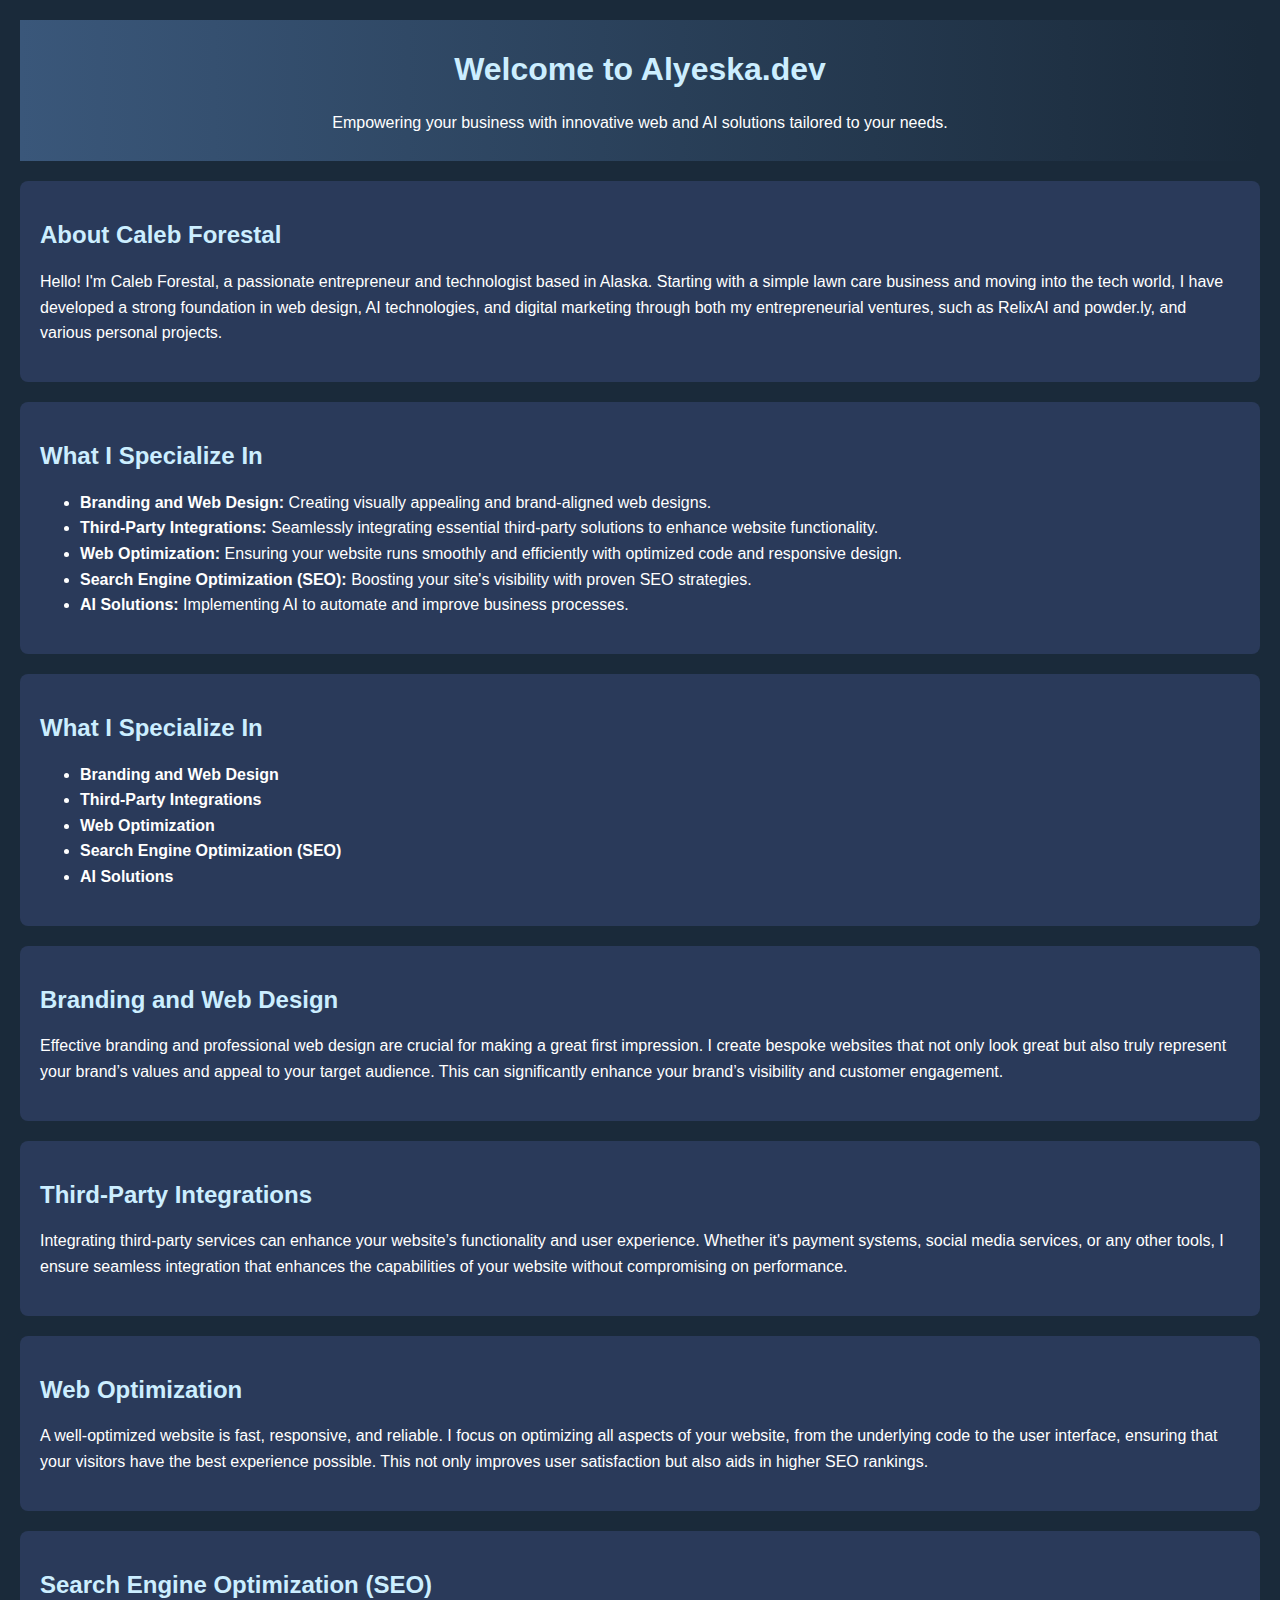
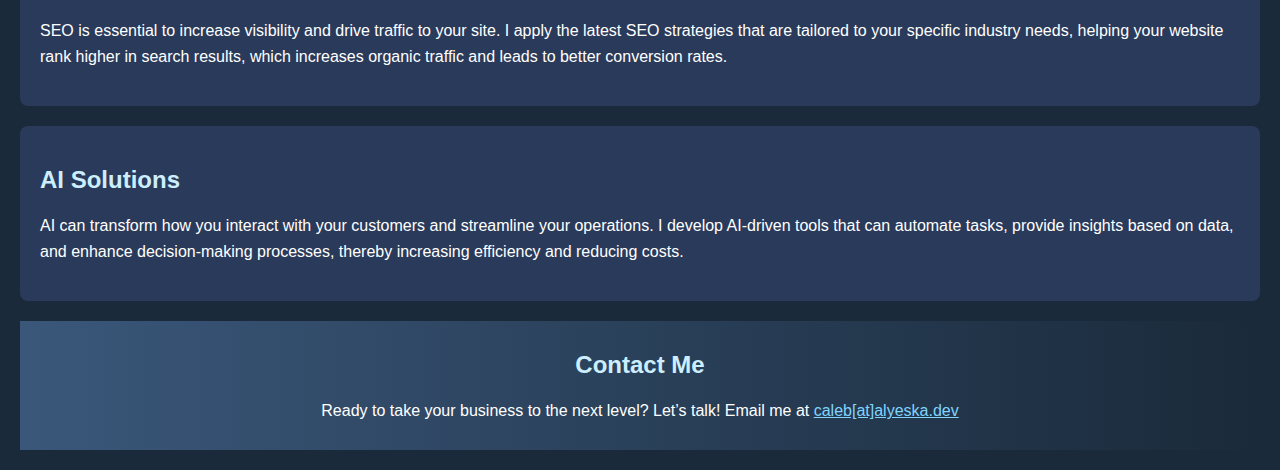
==== index.html @ 4680defa "d" ====
<!DOCTYPE html>
<html lang="en">

<head>
    <meta charset="UTF-8">
    <meta name="viewport" content="width=device-width, initial-scale=1.0">
    <link rel="apple-touch-icon" sizes="180x180" href="/apple-touch-icon.png">
    <link rel="icon" type="image/png" sizes="32x32" href="/favicon-32x32.png">
    <link rel="icon" type="image/png" sizes="16x16" href="/favicon-16x16.png">
    <link rel="manifest" href="/site.webmanifest">
    <meta name="description" content="Caleb Forestal - Specializing in Web Development, AI Integrations, and Practical Business Structure Insights in Alaska.">
    <meta name="keywords" content="Caleb Forestal, Alyeska.dev, Web Development, AI Integration, Business Consulting, Entrepreneur, Alaska">
    <title>Caleb Forestal | Alyeska.dev</title>
    <style>
        body {
            font-family: 'Arial', sans-serif;
            color: #ffffff;
            background-color: #1a2a3a;
            margin: 0;
            padding: 20px;
            font-size: 16px;
        }

        header,
        footer {
            background: linear-gradient(to right, #3a577a, #1a2a3a);
            padding: 10px 20px;
            text-align: center;
        }

        section {
            background-color: #2a3a5a;
            margin: 20px 0;
            padding: 20px;
            border-radius: 8px;
        }

        h1,
        h2 {
            color: #cceeff;
        }

        p,
        li {
            line-height: 1.6;
        }

        a {
            color: #80d4ff;
        }
    </style>

    <!-- Google tag (gtag.js) -->
    <script async src="https://www.googletagmanager.com/gtag/js?id=G-668FSQRT3T"></script>
    <script>
    window.dataLayer = window.dataLayer || [];
    function gtag(){dataLayer.push(arguments);}
    gtag('js', new Date());

    gtag('config', 'G-668FSQRT3T');
    </script>
</head>

<body>
    <header>
        <h1>Welcome to Alyeska.dev</h1>
        <p>Empowering your business with innovative web and AI solutions tailored to your needs.</p>
    </header>

    <!-- <nav>
        <ul>
            <li><a href="#about">About Me</a></li>
            <li><a href="#services">Services</a></li>
            <li><a href="#contact">Contact</a></li>
        </ul>
    </nav> -->

    <section id="about">
        <h2>About Caleb Forestal</h2>
        <p>Hello! I'm Caleb Forestal, a passionate entrepreneur and technologist based in Alaska. Starting with a simple
            lawn care business and moving into the tech world, I have developed a strong foundation in web design, AI
            technologies, and digital marketing through both my entrepreneurial ventures, such as RelixAI and powder.ly,
            and various personal projects.</p>
    </section>

    <section id="services">
        <h2>What I Specialize In</h2>
        <ul>
            <li><strong>Branding and Web Design:</strong> Creating visually appealing and brand-aligned web designs.
            </li>
            <li><strong>Third-Party Integrations:</strong> Seamlessly integrating essential third-party solutions to
                enhance website functionality.</li>
            <li><strong>Web Optimization:</strong> Ensuring your website runs smoothly and efficiently with optimized
                code and responsive design.</li>
            <li><strong>Search Engine Optimization (SEO):</strong> Boosting your site's visibility with proven SEO
                strategies.</li>
            <li><strong>AI Solutions:</strong> Implementing AI to automate and improve business processes.</li>
        </ul>
    </section>


    <section id="services">
        <h2>What I Specialize In</h2>
        <ul>
            <li><strong>Branding and Web Design</strong></li>
            <li><strong>Third-Party Integrations</strong></li>
            <li><strong>Web Optimization</strong></li>
            <li><strong>Search Engine Optimization (SEO)</strong></li>
            <li><strong>AI Solutions</strong></li>
        </ul>
    </section>

    <section id="branding">
        <h2>Branding and Web Design</h2>
        <p>Effective branding and professional web design are crucial for making a great first impression. I create
            bespoke websites that not only look great but also truly represent your brand’s values and appeal to your
            target audience. This can significantly enhance your brand’s visibility and customer engagement.</p>
    </section>

    <section id="integrations">
        <h2>Third-Party Integrations</h2>
        <p>Integrating third-party services can enhance your website’s functionality and user experience. Whether it's
            payment systems, social media services, or any other tools, I ensure seamless integration that enhances the
            capabilities of your website without compromising on performance.</p>
    </section>

    <section id="optimization">
        <h2>Web Optimization</h2>
        <p>A well-optimized website is fast, responsive, and reliable. I focus on optimizing all aspects of your
            website, from the underlying code to the user interface, ensuring that your visitors have the best
            experience possible. This not only improves user satisfaction but also aids in higher SEO rankings.</p>
    </section>

    <section id="seo">
        <h2>Search Engine Optimization (SEO)</h2>
        <p>SEO is essential to increase visibility and drive traffic to your site. I apply the latest SEO strategies
            that are tailored to your specific industry needs, helping your website rank higher in search results, which
            increases organic traffic and leads to better conversion rates.</p>
    </section>

    <section id="ai">
        <h2>AI Solutions</h2>
        <p>AI can transform how you interact with your customers and streamline your operations. I develop AI-driven
            tools that can automate tasks, provide insights based on data, and enhance decision-making processes,
            thereby increasing efficiency and reducing costs.</p>
    </section>

    <footer id="contact">
        <h2>Contact Me</h2>
        <p>Ready to take your business to the next level? Let’s talk! Email me at <a
                href="mailto:caleb@alyeska.dev">caleb[at]alyeska.dev</a></p>
    </footer>
</body>

</html>
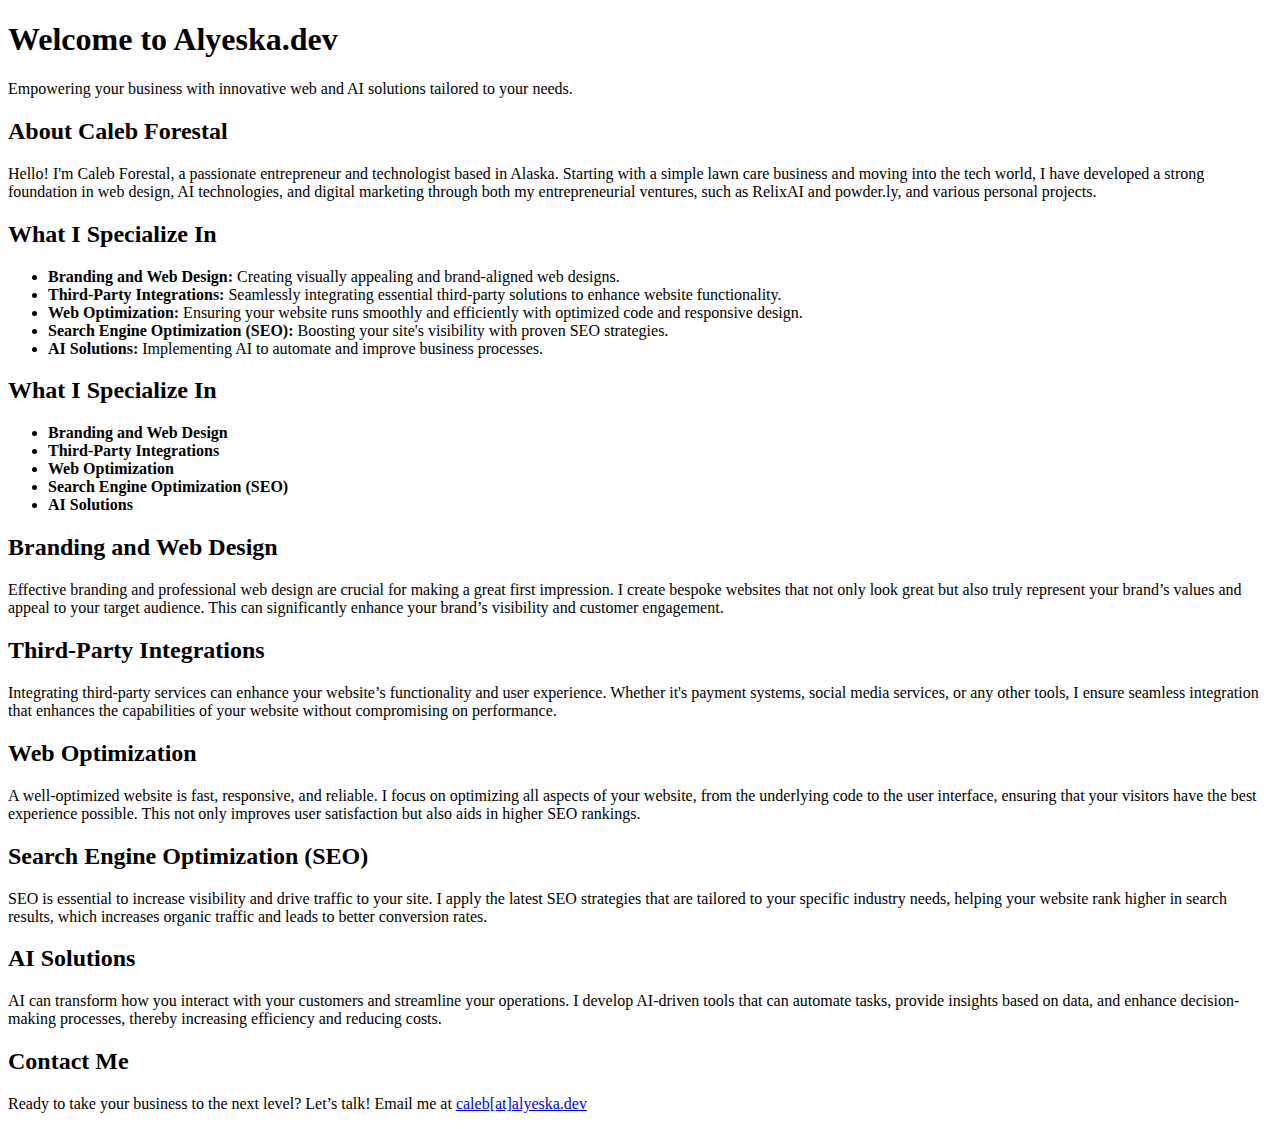
==== commit 2159c5cb: "d" ====
--- a/index.html
+++ b/index.html
@@ -8,9 +8,36 @@
     <link rel="icon" type="image/png" sizes="32x32" href="/favicon-32x32.png">
     <link rel="icon" type="image/png" sizes="16x16" href="/favicon-16x16.png">
     <link rel="manifest" href="/site.webmanifest">
-    <meta name="description" content="Caleb Forestal - Specializing in Web Development, AI Integrations, and Practical Business Structure Insights in Alaska.">
-    <meta name="keywords" content="Caleb Forestal, Alyeska.dev, Web Development, AI Integration, Business Consulting, Entrepreneur, Alaska">
-    <title>Caleb Forestal | Alyeska.dev</title>
+    <link rel="shortcut icon" href="/favicon.ico">
+
+    <meta name="description"
+        content="Caleb Forestal - Specializing in Web Development, AI Integrations, and Practical Business Structure Insights in Alaska.">
+    <meta name="keywords"
+        content="Caleb Forestal, Alyeska.dev, Web Development, AI Integration, Business Consulting, Entrepreneur, Alaska">
+    <title>Caleb Forestal</title>
+
+    <link rel="stylesheet" href="/style.css">
+    <!-- <meta name="theme-color" content="#2A3A5A"> -->
+
+    <link rel="shortcut icon" href="/favicon.ico">
+    <html lang="en">
+    <meta name="language" content="English">
+    <meta name="robots" content="index, follow">
+    <meta http-equiv="Content-Security-Policy" content="default-src 'self';">
+
+    <!-- <meta property="og:title" content="Caleb Forestal | Alyeska.dev">
+    <meta property="og:description" content="Empowering your business with innovative web and AI solutions from Alaska.">
+    <meta property="og:image" content="public/social-share-image.png">
+    <meta property="og:url" content="https://alyeska.dev">
+    <meta property="og:type" content="website">
+    <meta property="og:site_name" content="Alyeska.dev">
+
+    <meta name="twitter:card" content="summary_large_image">
+    <meta name="twitter:creator" content="@CalebForestal">
+    <meta name="twitter:title" content="Caleb Forestal | Alyeska.dev">
+    <meta name="twitter:description" content="Empowering your business with innovative web and AI solutions from Alaska.">
+    <meta name="twitter:image" content="public/social-share-image.png"> -->
+
     <style>
         body {
             font-family: 'Arial', sans-serif;
@@ -53,11 +80,11 @@
     <!-- Google tag (gtag.js) -->
     <script async src="https://www.googletagmanager.com/gtag/js?id=G-668FSQRT3T"></script>
     <script>
-    window.dataLayer = window.dataLayer || [];
-    function gtag(){dataLayer.push(arguments);}
-    gtag('js', new Date());
+        window.dataLayer = window.dataLayer || [];
+        function gtag() { dataLayer.push(arguments); }
+        gtag('js', new Date());
 
-    gtag('config', 'G-668FSQRT3T');
+        gtag('config', 'G-668FSQRT3T');
     </script>
 </head>
 
@@ -152,4 +179,4 @@
     </footer>
 </body>
 
-</html>
+</html>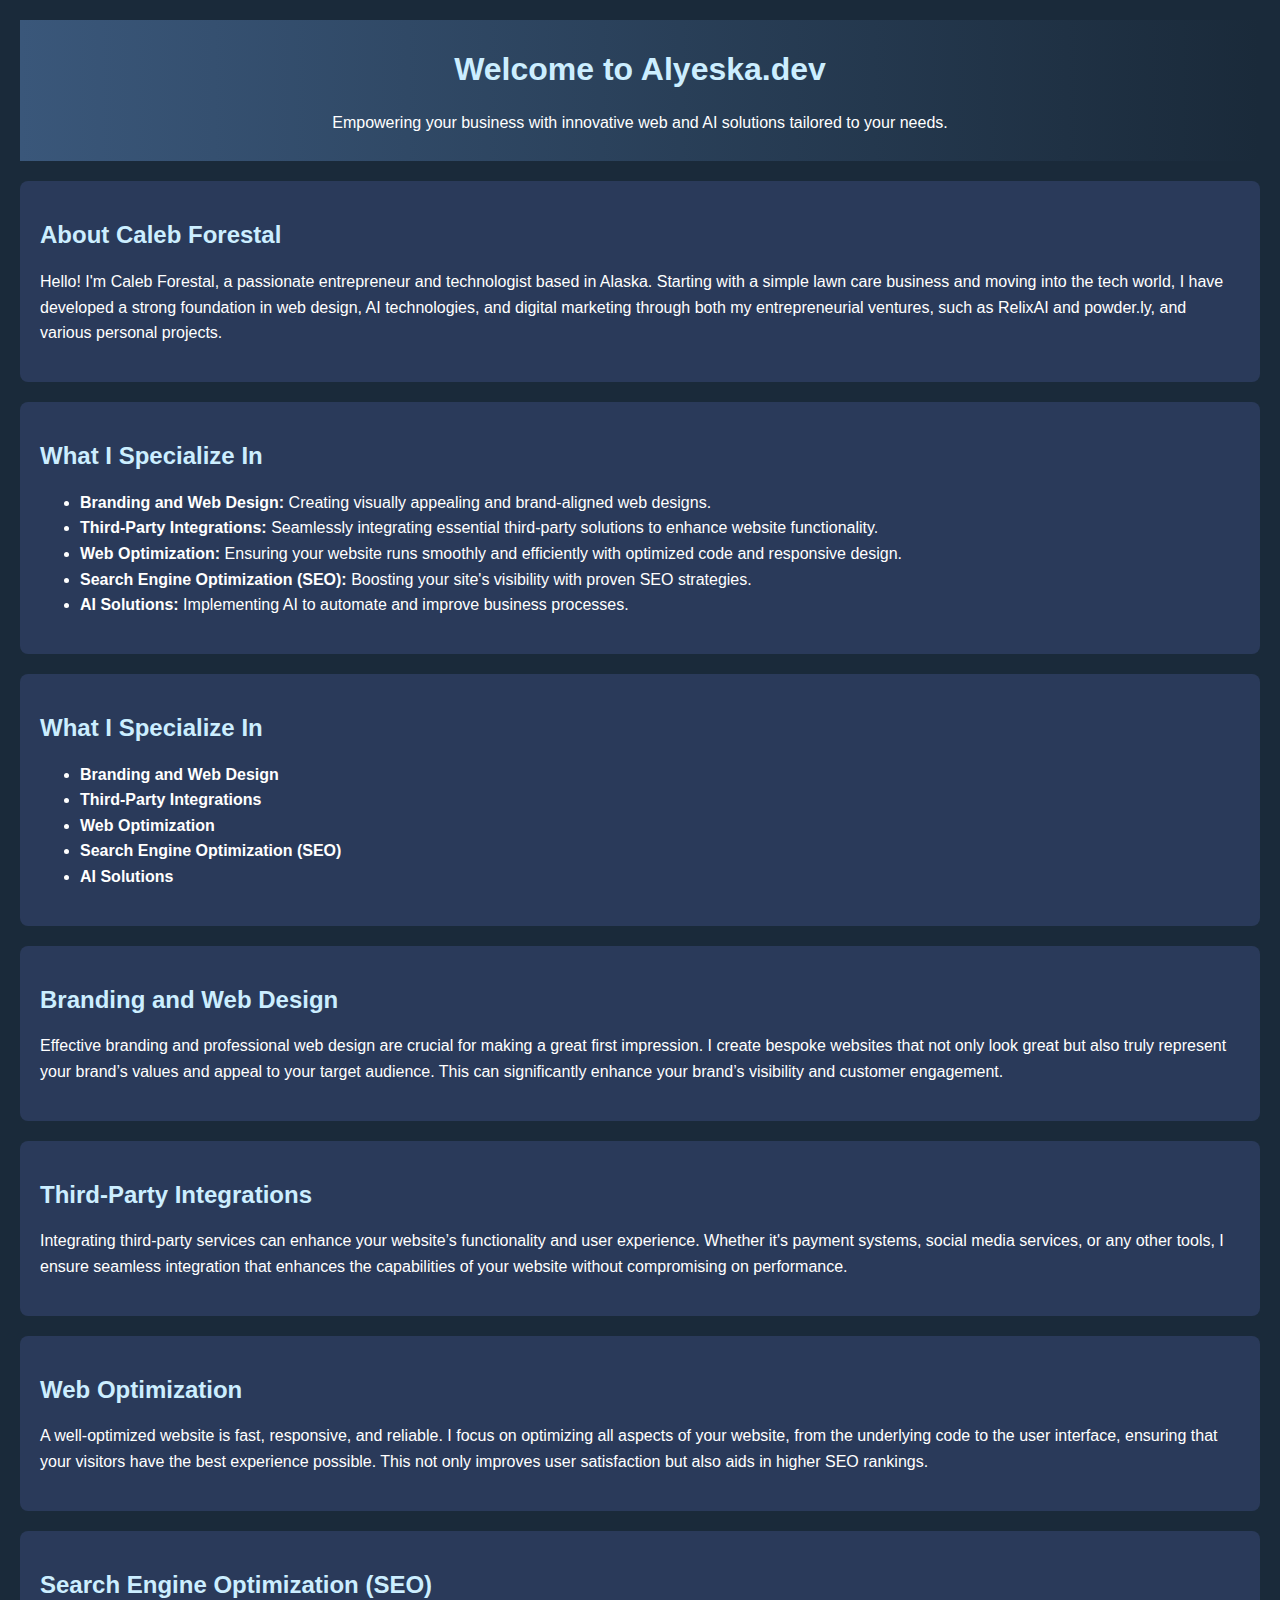
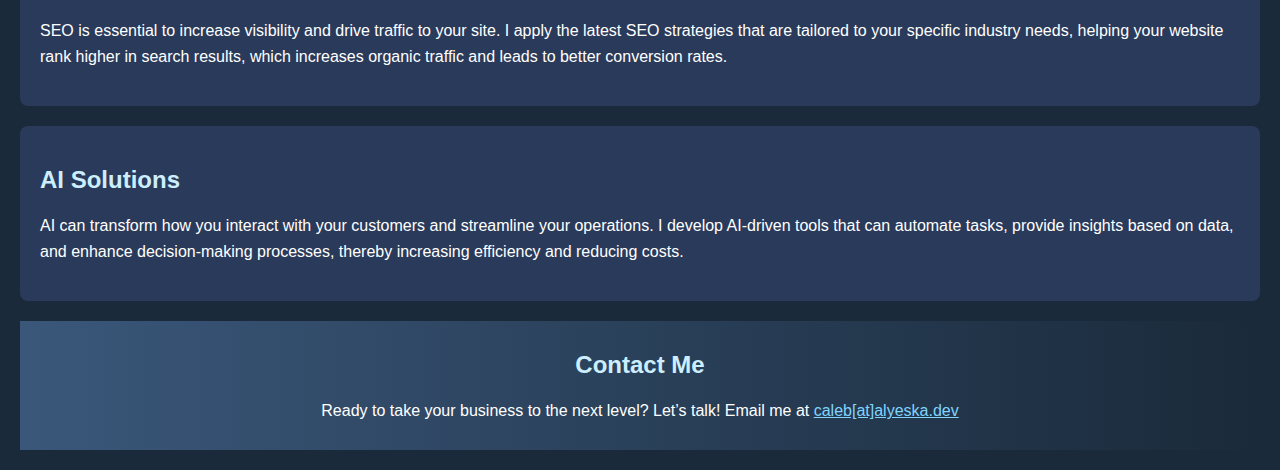
==== commit f2faf9df: "d" ====
--- a/index.html
+++ b/index.html
@@ -4,26 +4,24 @@
 <head>
     <meta charset="UTF-8">
     <meta name="viewport" content="width=device-width, initial-scale=1.0">
+
     <link rel="apple-touch-icon" sizes="180x180" href="/apple-touch-icon.png">
     <link rel="icon" type="image/png" sizes="32x32" href="/favicon-32x32.png">
     <link rel="icon" type="image/png" sizes="16x16" href="/favicon-16x16.png">
+    <link rel="shortcut icon" href="/favicon.ico">
     <link rel="manifest" href="/site.webmanifest">
-    <link rel="shortcut icon" href="/favicon.ico">
-
     <meta name="description"
         content="Caleb Forestal - Specializing in Web Development, AI Integrations, and Practical Business Structure Insights in Alaska.">
     <meta name="keywords"
         content="Caleb Forestal, Alyeska.dev, Web Development, AI Integration, Business Consulting, Entrepreneur, Alaska">
     <title>Caleb Forestal</title>
+    
 
-    <link rel="stylesheet" href="/style.css">
+    <!-- <meta name="robots" content="index, follow"> -->
+    <!-- <link rel="stylesheet" href="/style.css"> -->
     <!-- <meta name="theme-color" content="#2A3A5A"> -->
-
-    <link rel="shortcut icon" href="/favicon.ico">
-    <html lang="en">
-    <meta name="language" content="English">
-    <meta name="robots" content="index, follow">
-    <meta http-equiv="Content-Security-Policy" content="default-src 'self';">
+    <!-- <meta name="language" content="English"> -->
+    <!-- <meta http-equiv="Content-Security-Policy" content="default-src 'self';"> -->
 
     <!-- <meta property="og:title" content="Caleb Forestal | Alyeska.dev">
     <meta property="og:description" content="Empowering your business with innovative web and AI solutions from Alaska.">
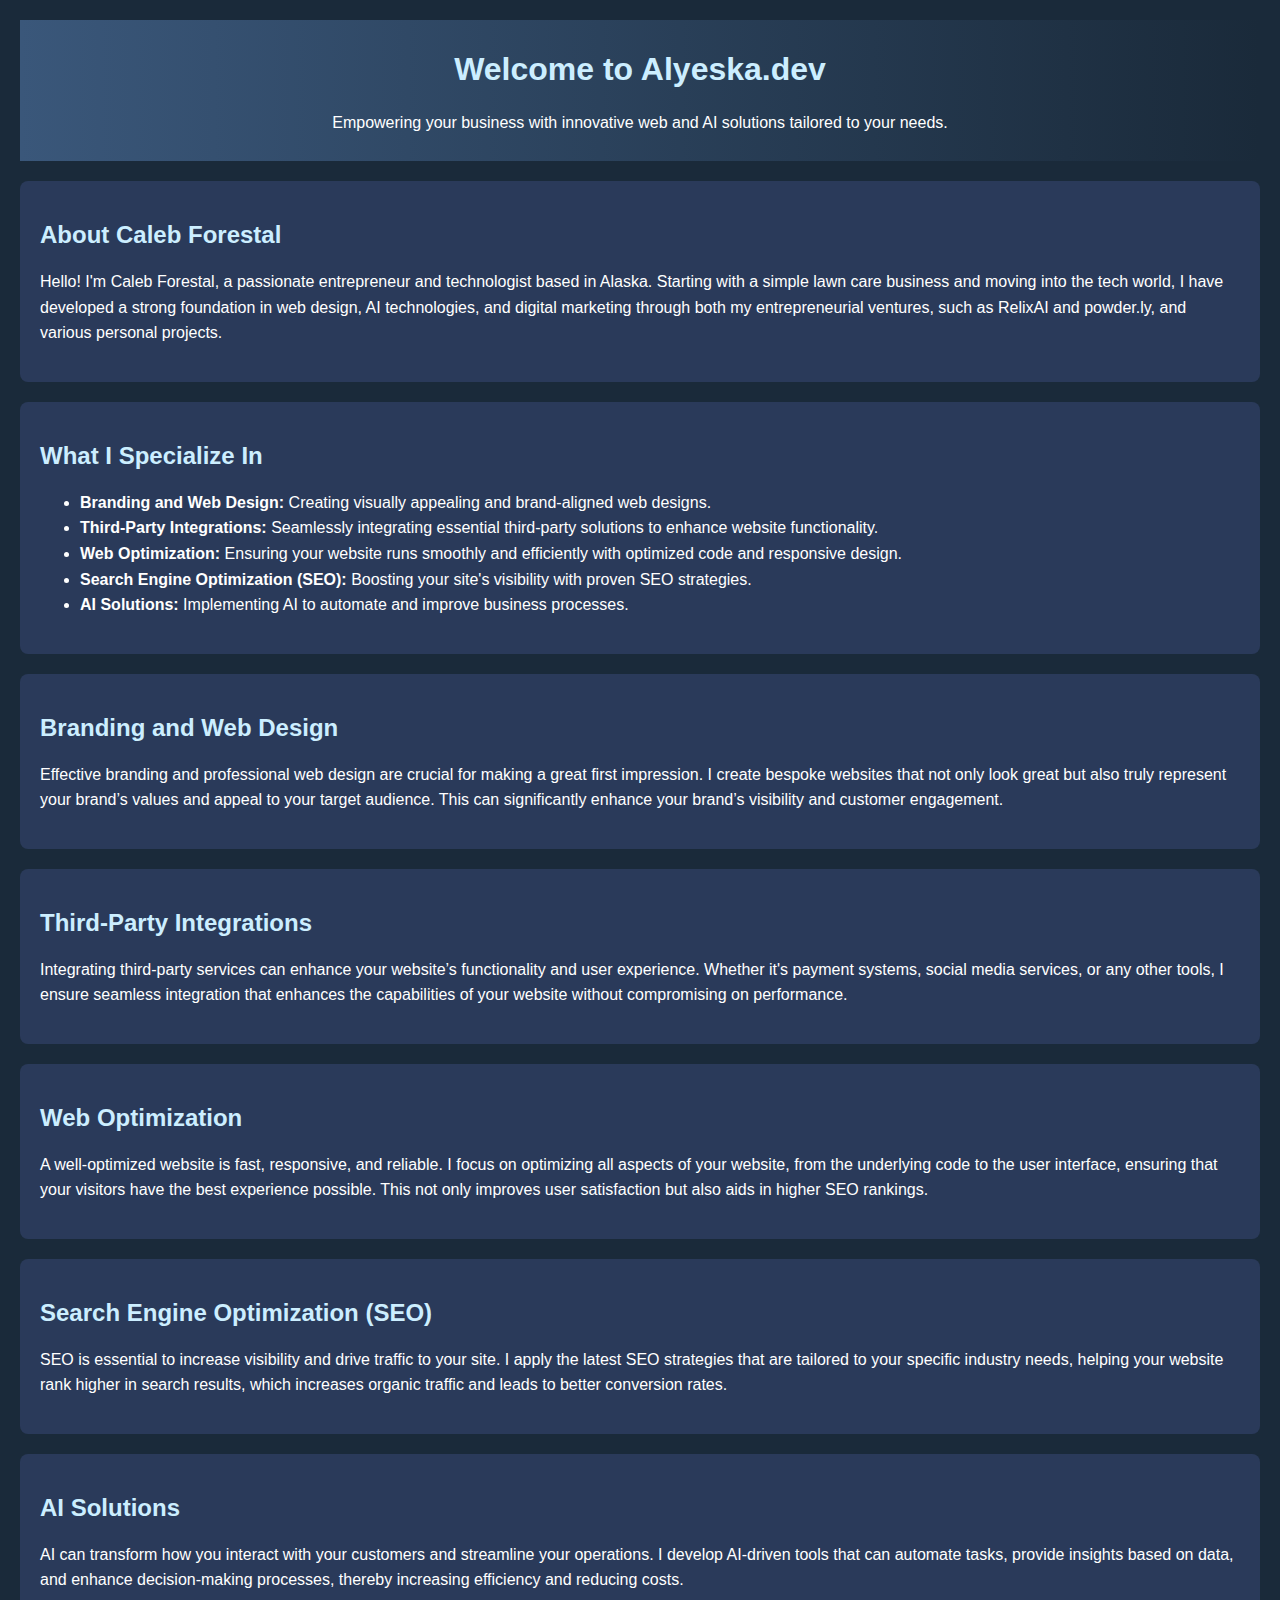
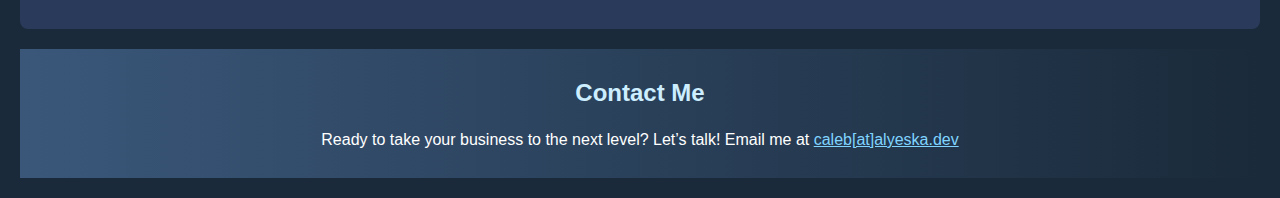
==== commit 70c4524b: "d" ====
--- a/index.html
+++ b/index.html
@@ -5,10 +5,10 @@
     <meta charset="UTF-8">
     <meta name="viewport" content="width=device-width, initial-scale=1.0">
 
-    <link rel="apple-touch-icon" sizes="180x180" href="/apple-touch-icon.png">
-    <link rel="icon" type="image/png" sizes="32x32" href="/favicon-32x32.png">
-    <link rel="icon" type="image/png" sizes="16x16" href="/favicon-16x16.png">
-    <link rel="shortcut icon" href="/favicon.ico">
+    <link rel="apple-touch-icon" sizes="180x180" href="/img/apple-touch-icon.png">
+    <link rel="icon" type="image/png" sizes="32x32" href="/img/favicon-32x32.png">
+    <link rel="icon" type="image/png" sizes="16x16" href="/img/favicon-16x16.png">
+    <link rel="shortcut icon" href="/img/favicon.ico">
     <link rel="manifest" href="/site.webmanifest">
     <meta name="description"
         content="Caleb Forestal - Specializing in Web Development, AI Integrations, and Practical Business Structure Insights in Alaska.">
@@ -123,18 +123,6 @@
         </ul>
     </section>
 
-
-    <section id="services">
-        <h2>What I Specialize In</h2>
-        <ul>
-            <li><strong>Branding and Web Design</strong></li>
-            <li><strong>Third-Party Integrations</strong></li>
-            <li><strong>Web Optimization</strong></li>
-            <li><strong>Search Engine Optimization (SEO)</strong></li>
-            <li><strong>AI Solutions</strong></li>
-        </ul>
-    </section>
-
     <section id="branding">
         <h2>Branding and Web Design</h2>
         <p>Effective branding and professional web design are crucial for making a great first impression. I create
